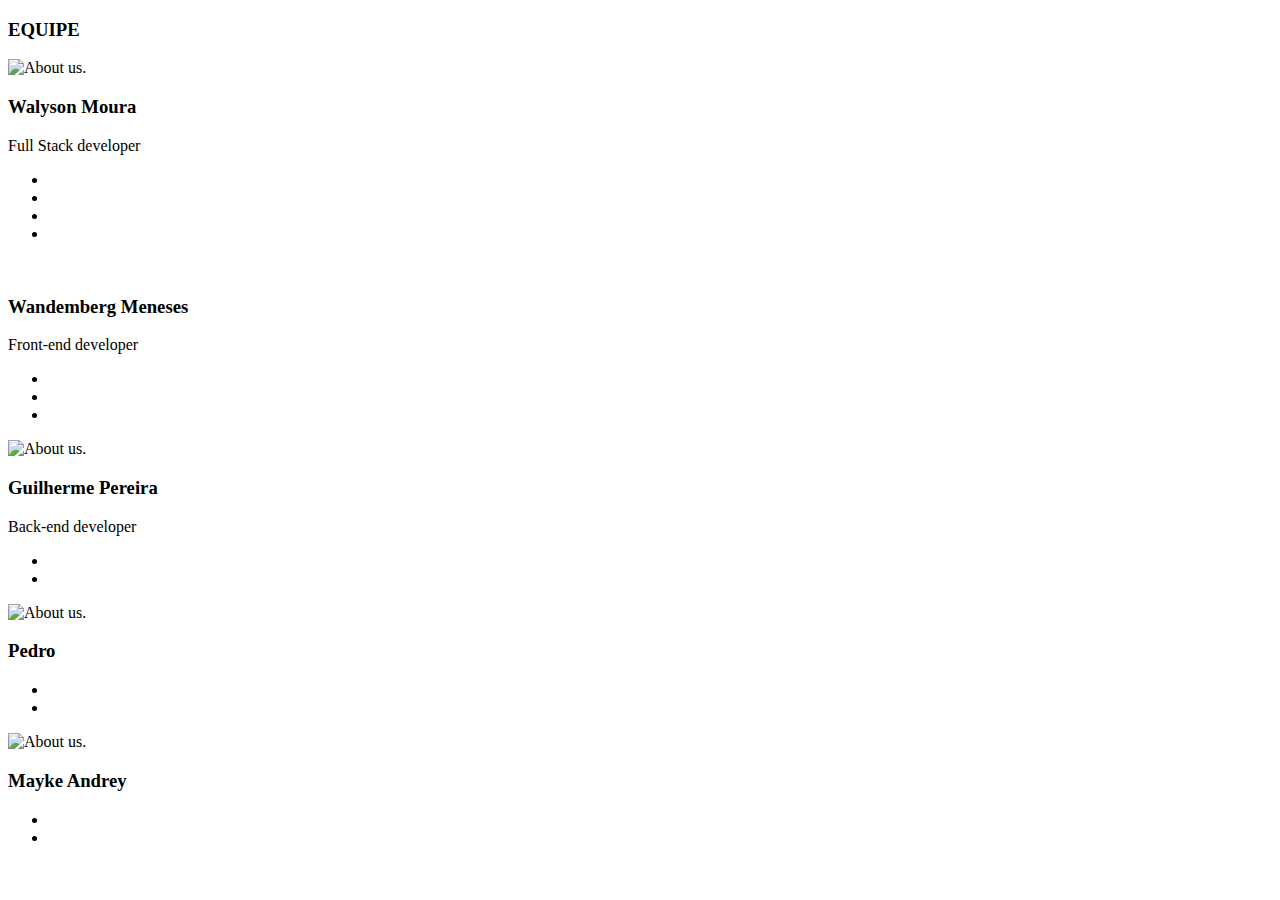
==== pages/sobre.html @ a073a02c "Add files via upload" ====
<!DOCTYPE html>
<html lang="pt-br">

<head>
  <meta charset="UTF-8">
  <meta http-equiv="X-UA-Compatible" content="IE=edge">
  <meta name="viewport" content="width=device-width, initial-scale=1.0">
  <title>Responsive Cards</title>
  <link rel="preconnect" href="https://fonts.gstatic.com">
  <link href="https://fonts.googleapis.com/css2?family=Poppins:wght@300;400;500;600&display=swap" rel="stylesheet">
  <link rel="stylesheet" href="../assets/css/sobre.css">
</head>

<body>



  <div class="c-cards">

    <main class="cards">

      <section class="card card__msg">
        <div class="conteudo">


          <div class="texto">

            <h3>EQUIPE</h3>
          </div>

        </div>


      </section>

      <section class="card">
        <div class="conteudo">
          <div class="imagens"><img src="../assets/img/walyson.png" alt="About us."></div>

          <div class="texto">
            <h3>Walyson Moura</h3><span>Full Stack developer</span>
          </div>
        </div>


        <ul class="social">
          <li style="--i:1">
            <a href="https://www.instagram.com/Walysonmoura222/" target="_blank"><i class="bi bi-instagram"></i></a>
          </li>

          <li style="--i:2">
            <a href="mailto: walysonmoura222@gmail.com?Subject=Título%20da%20mensagem" target="_blank"><i class="bi bi-envelope"></i></a>
          </li>

          <li style="--i:3">
            <a href="https://br.linkedin.com/in/walyson-moura-302562218" target="_blank"><i class="bi bi-linkedin"></i></a>
          </li>

          <li style="--i:3">
            <a href="https://github.com/WalysonMoura" target="_blank"><i class="bi bi-github"></i></a>
          </li>
        </ul>
      </section>

      <section class="card">
        <div class="conteudo">
          <div class="imagens"><img src="../assets/img/berg.png" alt="">
          </div>

          <div class="texto">
            <h3>Wandemberg Meneses</h3>
            <span>Front-end developer</span>
          </div>
        </div>

        <ul class="social">
          <li style="--i:1">
            <a href="https://instagram.com/new.berg85?igshid=YmMyMTA2M2Y=" target="_blank"><i class="bi bi-instagram"></i></a>
          </li>

          <li style="--i:2">
            <a href="mailto: bergviana12345@gmail.com?Subject=Título%20da%20mensagem" target="_blank"><i class="bi bi-envelope"></i></a>
          </li>

          <li style="--i:3">
            <a href="https://github.com/newberg85" target="_blank"><i class="bi bi-github"></i></a>
          </li>
        </ul>
      </section>

      <section class="card">

        <div class="conteudo">
          <div class="imagens"><img src="../assets/img/Gui.png" alt="About us."></div>

          <div class="texto">
            <h3>Guilherme Pereira</h3><span>Back-end developer</span>
          </div>
        </div>

        <ul class="social">
          <li style="--i:1">
            <a href="https://instagram.com/ricardo_pinr?igshid=YmMyMTA2M2Y=" target="_blank"><i class="bi bi-instagram"></i></a>
          </li>

          <li style="--i:2">
            <a href="mailto: luiz.silva@aluno.ce.gov.br.com?Subject=Título%20da%20mensagem" target="_blank"><i class="bi bi-envelope"></i></a>
          </li>

        </ul>
      </section>
      <section class="card">

        <div class="conteudo">
          <div class="imagens"><img src="../assets/img/Pedro.png" alt="About us."></div>

          <div class="texto">
            <h3>Pedro</h3>
          </div>
        </div>

        <ul class="social">
          <li style="--i:1">
            <a href="https://instagram.com/predo.85?igshid=YmMyMTA2M2Y=" target="_blank"><i class="bi bi-instagram"></i></a>
          </li>

          <li style="--i:2">
            <a href="mailto: pedro.machado4@aluno.ce.gov.br.com?Subject=Título%20da%20mensagem" target="_blank"><i class="bi bi-envelope"></i></a>
          </li>

        </ul>
      </section>
      <section class="card">

        <div class="conteudo">
          <div class="imagens"><img src="../assets/img/my.png" alt="About us."></div>

          <div class="texto">
            <h3>Mayke Andrey</h3>
          </div>
        </div>

        <ul class="social">
          <li style="--i:1">
            <a href="https://instagram.com/andreykkj_?igshid=YmMyMTA2M2Y=" target="_blank"><i class="bi bi-instagram"></i></a>
          </li>

          <li style="--i:2">
            <a href="mailto: mayke.brasil@aluno.ce.gov.br.com?Subject=Título%20da%20mensagem" target="_blank"><i class="bi bi-envelope"></i></a>
          </li>

        </ul>
      </section>
    </main>
  </div>
</body>

</html>
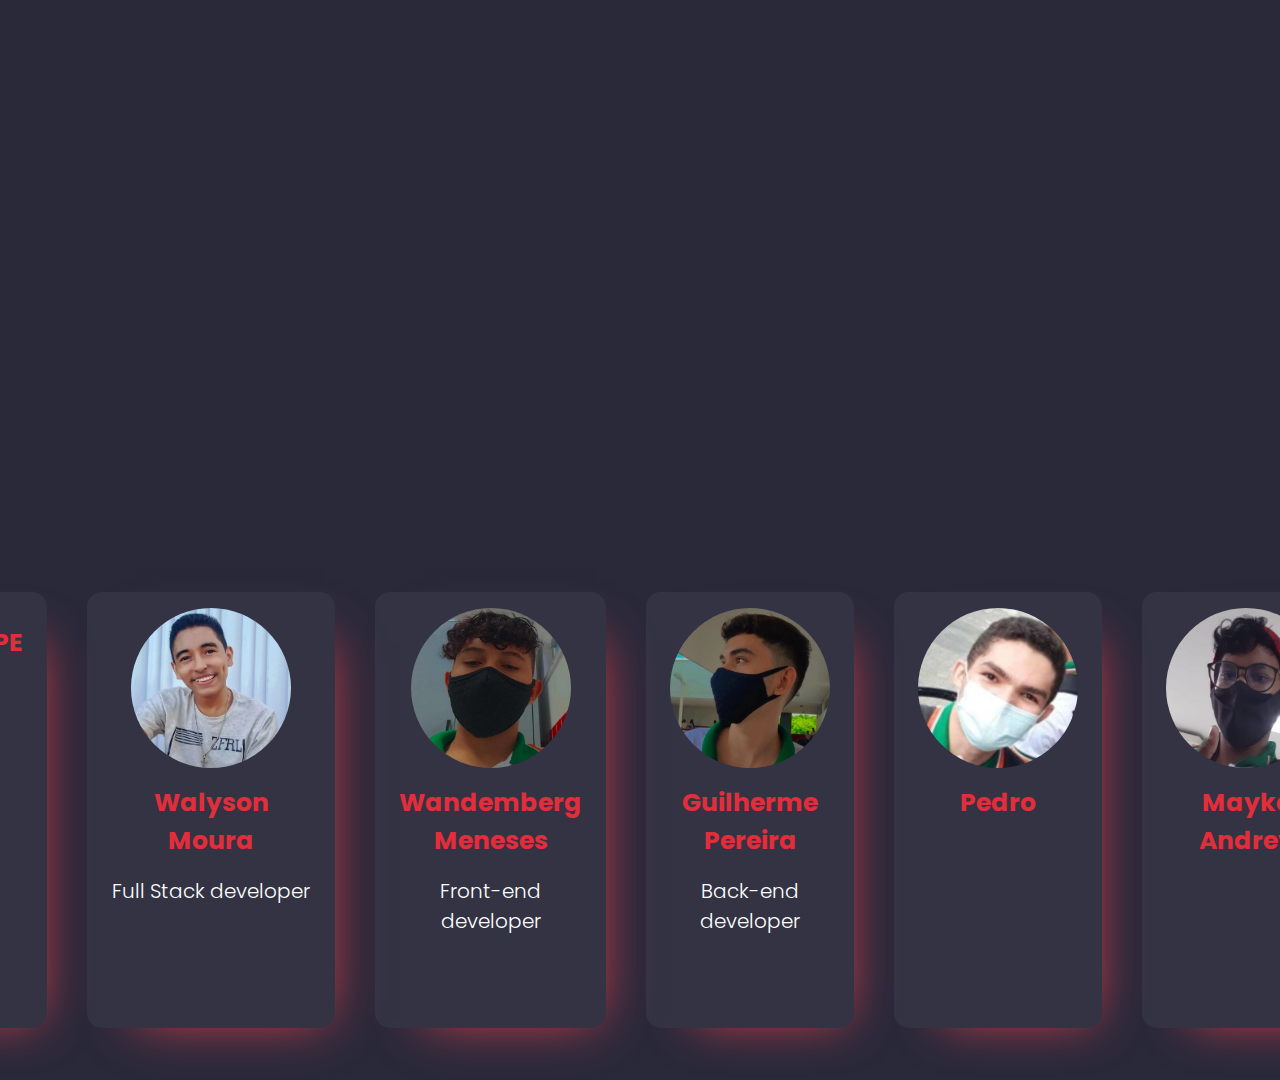
==== commit 42f6135b: "Update sobre.html" ====
--- a/pages/sobre.html
+++ b/pages/sobre.html
@@ -100,7 +100,7 @@
 
         <ul class="social">
           <li style="--i:1">
-            <a href="https://instagram.com/ricardo_pinr?igshid=YmMyMTA2M2Y=" target="_blank"><i class="bi bi-instagram"></i></a>
+            <a href="https://www.instagram.com/guisilva_0_0/"><i class="bi bi-instagram"></i></a>
           </li>
 
           <li style="--i:2">
--- a/assets/css/sobre.css
+++ b/assets/css/sobre.css
@@ -0,0 +1,183 @@
+@charset"utf-8";
+
+@import url("https://cdn.jsdelivr.net/npm/bootstrap-icons@1.7.1/font/bootstrap-icons.css");
+
+     
+* {
+    margin: 0;
+    padding: 0;
+    box-sizing: border-box;
+    font-family: "Poppins", sans-serif;
+}
+
+html{
+				scroll-behavior:smooth;
+}
+
+body {
+    
+     
+    height: 100vh;
+    width: 100%;
+
+    display: flex;
+    flex-direction: column;
+    justify-content: center;
+    align-items: center;
+    
+
+    color: #434343;
+
+    font-size: 16px;
+    
+    background: #29293a;
+}
+.c-header{
+  height: 50vh;
+ 
+}
+.c-cards{
+  display: flex;
+    padding-top: 7rem;;
+    align-items: center;
+}
+main.cards {
+    display: flex;
+    padding: 32px;
+    padding-top: 40rem;
+   
+}
+
+
+
+main.cards section.card {
+    
+				
+    display: flex;
+    flex-direction: column;
+    align-items: center;
+    text-align: center;
+   
+    padding: 1rem 1.5rem;
+    border-radius: 8px;
+    max-height: 868px;
+    margin-left: 32px;
+    
+    background: rgba(255,255,255,0.05);
+	  margin: 20px;
+    box-shadow:0px 15px 35px rgba(0,0,0,0.2);
+	  border-radius: 15px;
+	  box-shadow: 20px 20px 50px -30px #f0424e;
+}
+
+main.cards section.card:first-child {
+    margin-left: 0;
+    
+}
+.conteudo{
+  width: 100%;
+  display: flex;
+  flex-direction: column;
+  align-items: center;
+  justify-content: center;
+}
+main.cards section.card .imagens {
+    width: 10rem;
+    height: 10rem;
+    overflow: hidden;
+	 
+	 border-radius: 100%;
+    
+    
+}
+
+main.cards section.card img {
+    width: 100%;
+    height: 100%;
+   
+}
+
+/* configuração dos textos */
+
+main.cards section.card h3 {
+    font-size: 25px;
+    margin: 16px 0;
+    
+    color: #E22E3A;
+}
+
+main.cards section.card span {
+    font-weight: 300;
+    max-width: 240px;
+    font-size: 20px;
+    margin-bottom: 16px;
+    text-align: justify;
+    color: #fff;
+}
+.texto{
+  color: #fae3cf;
+  
+}
+
+/* configuração das redes sociais */
+
+main.cards section.card ul{
+       
+       bottom: 50px;
+				display: flex;
+}
+
+
+
+main.cards section.card ul li{
+				list-style: none;
+				margin: 15px 10px;
+				transform: translateY(30px);
+				transition: 0.5s;
+				opacity: 0;
+				transition-delay: calc(0.1*var(--i));
+}
+main.cards section.card:hover ul.social li{
+				transform: translateY(0);
+				opacity: 1;
+}
+
+main.cards section.card ul.social li a{
+				color: #fff;
+				font-size: 30px;
+}
+
+main.cards section.card.contact {
+    box-shadow: 20px 20px 50px -30px #DBC4FF;
+}
+main.cards section.card.shop {
+    box-shadow: 20px 20px 50px -30px #AFD6FF;
+}
+main.cards section.card.about {
+    box-shadow: 20px 20px 50px -30px #FFC1D5;
+}
+
+@media screen and (max-width: 720px) {
+    main.cards {
+        flex-direction: column;
+    }
+
+    main.cards section.card {
+        margin-left: 0;
+        margin-bottom: 32px;
+       
+    }
+
+    main.cards section.card:last-child {
+        margin-bottom: 0;
+    }
+    
+    main.cards section.card:first-child {
+     margin-top: 300px;
+    
+}
+
+    
+
+}
+
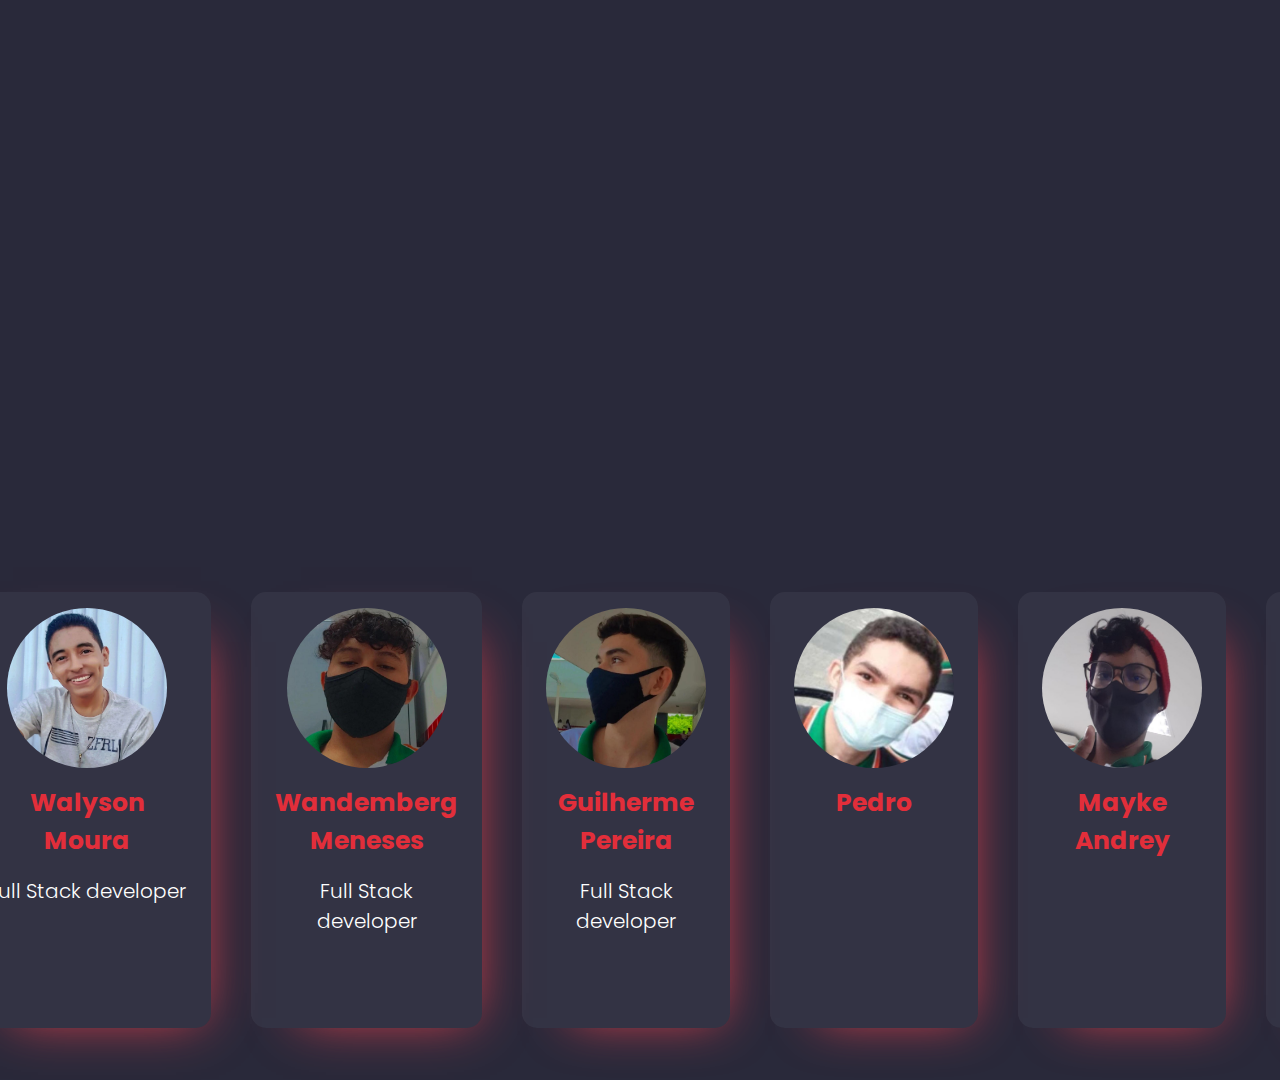
==== commit 3bf2c37f: "Update sobre.html" ====
--- a/pages/sobre.html
+++ b/pages/sobre.html
@@ -69,7 +69,7 @@
 
           <div class="texto">
             <h3>Wandemberg Meneses</h3>
-            <span>Front-end developer</span>
+            <span>Full Stack developer</span>
           </div>
         </div>
 
@@ -94,7 +94,7 @@
           <div class="imagens"><img src="../assets/img/Gui.png" alt="About us."></div>
 
           <div class="texto">
-            <h3>Guilherme Pereira</h3><span>Back-end developer</span>
+            <h3>Guilherme Pereira</h3><span>Full Stack developer</span>
           </div>
         </div>
 
@@ -151,6 +151,37 @@
 
         </ul>
       </section>
+      <section class="card">
+
+        <div class="conteudo">
+
+          <div class="imagens"><img src="../assets/img/iago.png" alt="About us."></div>
+
+          <div class="texto">
+
+            <h3>Iago Alves</h3>
+
+          </div>
+
+        </div>
+
+        <ul class="social">
+
+          <li style="--i:1">
+
+            <a href="https://instagram.com/andreykkj_?igshid=YmMyMTA2M2Y=" target="_blank"><i class="bi bi-instagram"></i></a>
+
+          </li>
+
+          <li style="--i:2">
+
+            <a href="mailto: mayke.brasil@aluno.ce.gov.br.com?Subject=Título%20da%20mensagem" target="_blank"><i class="bi bi-envelope"></i></a>
+
+          </li>
+
+        </ul>
+
+      </section>
     </main>
   </div>
 </body>
